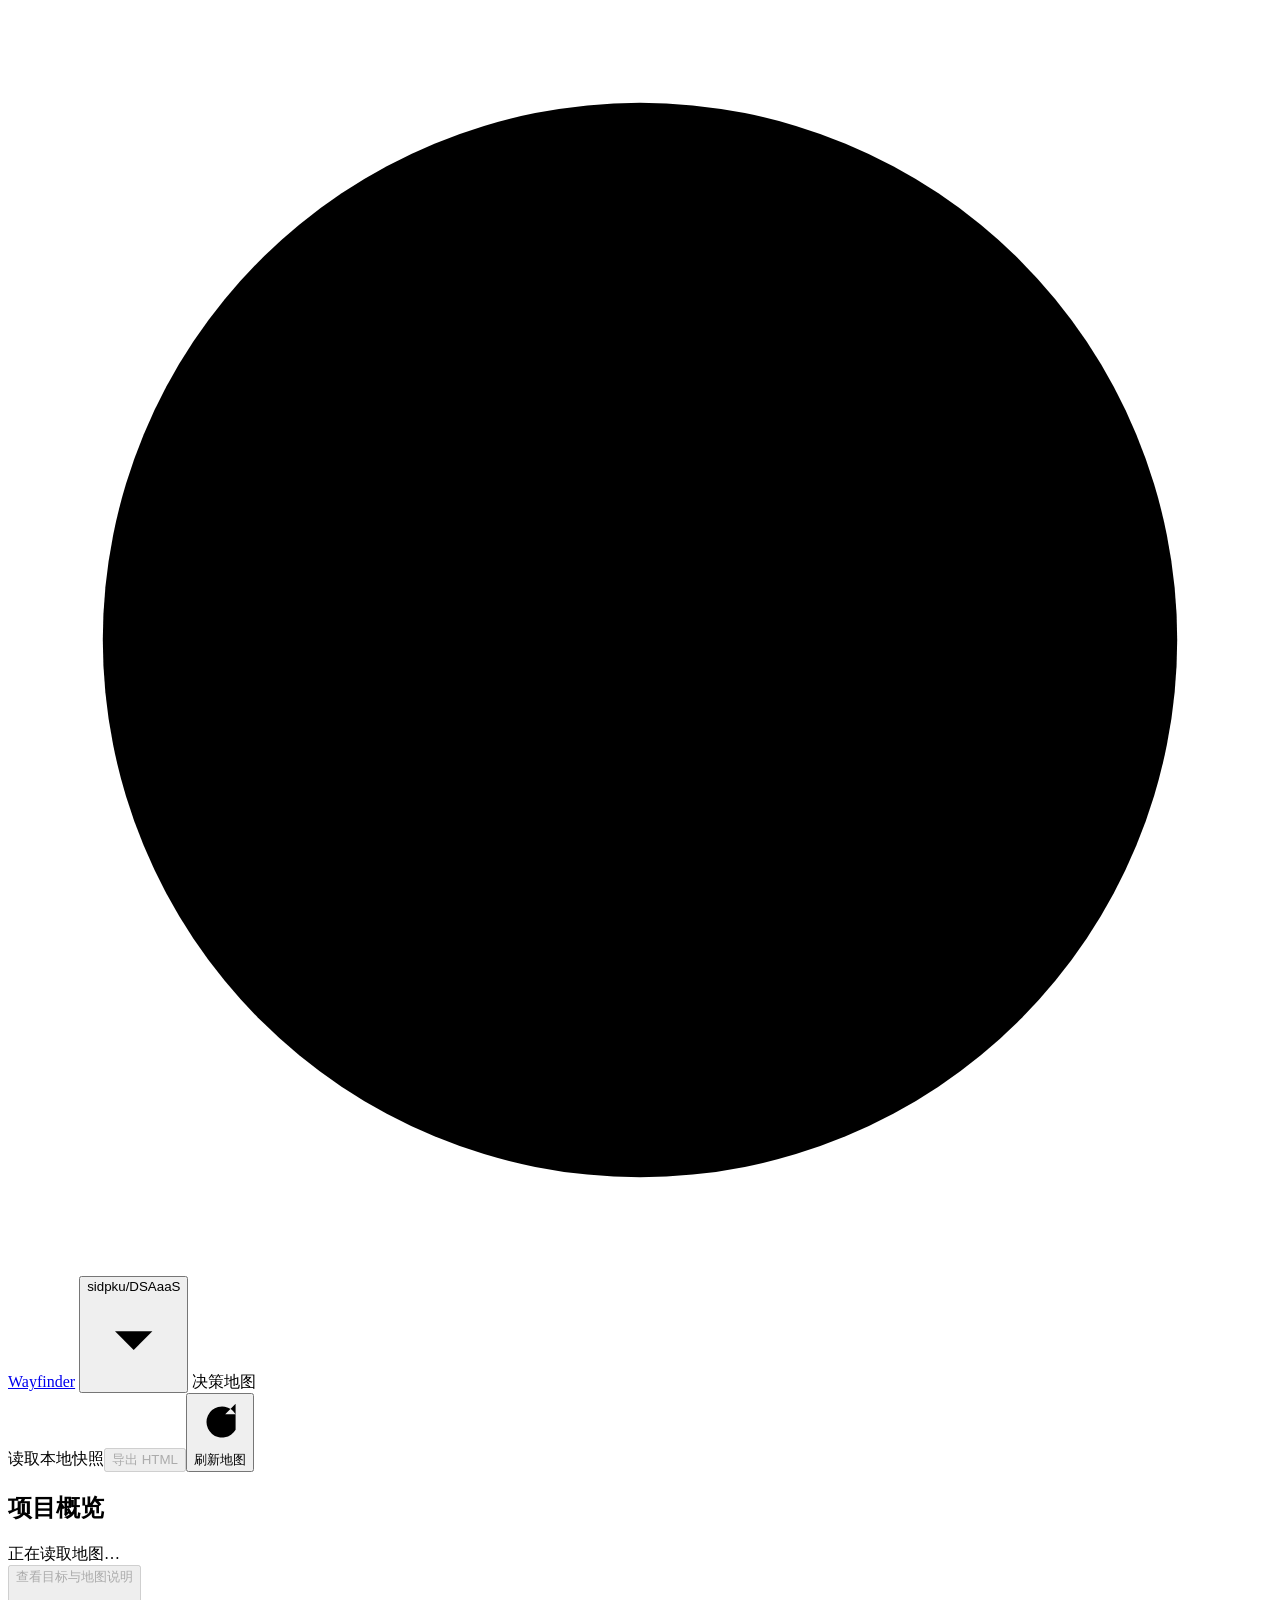
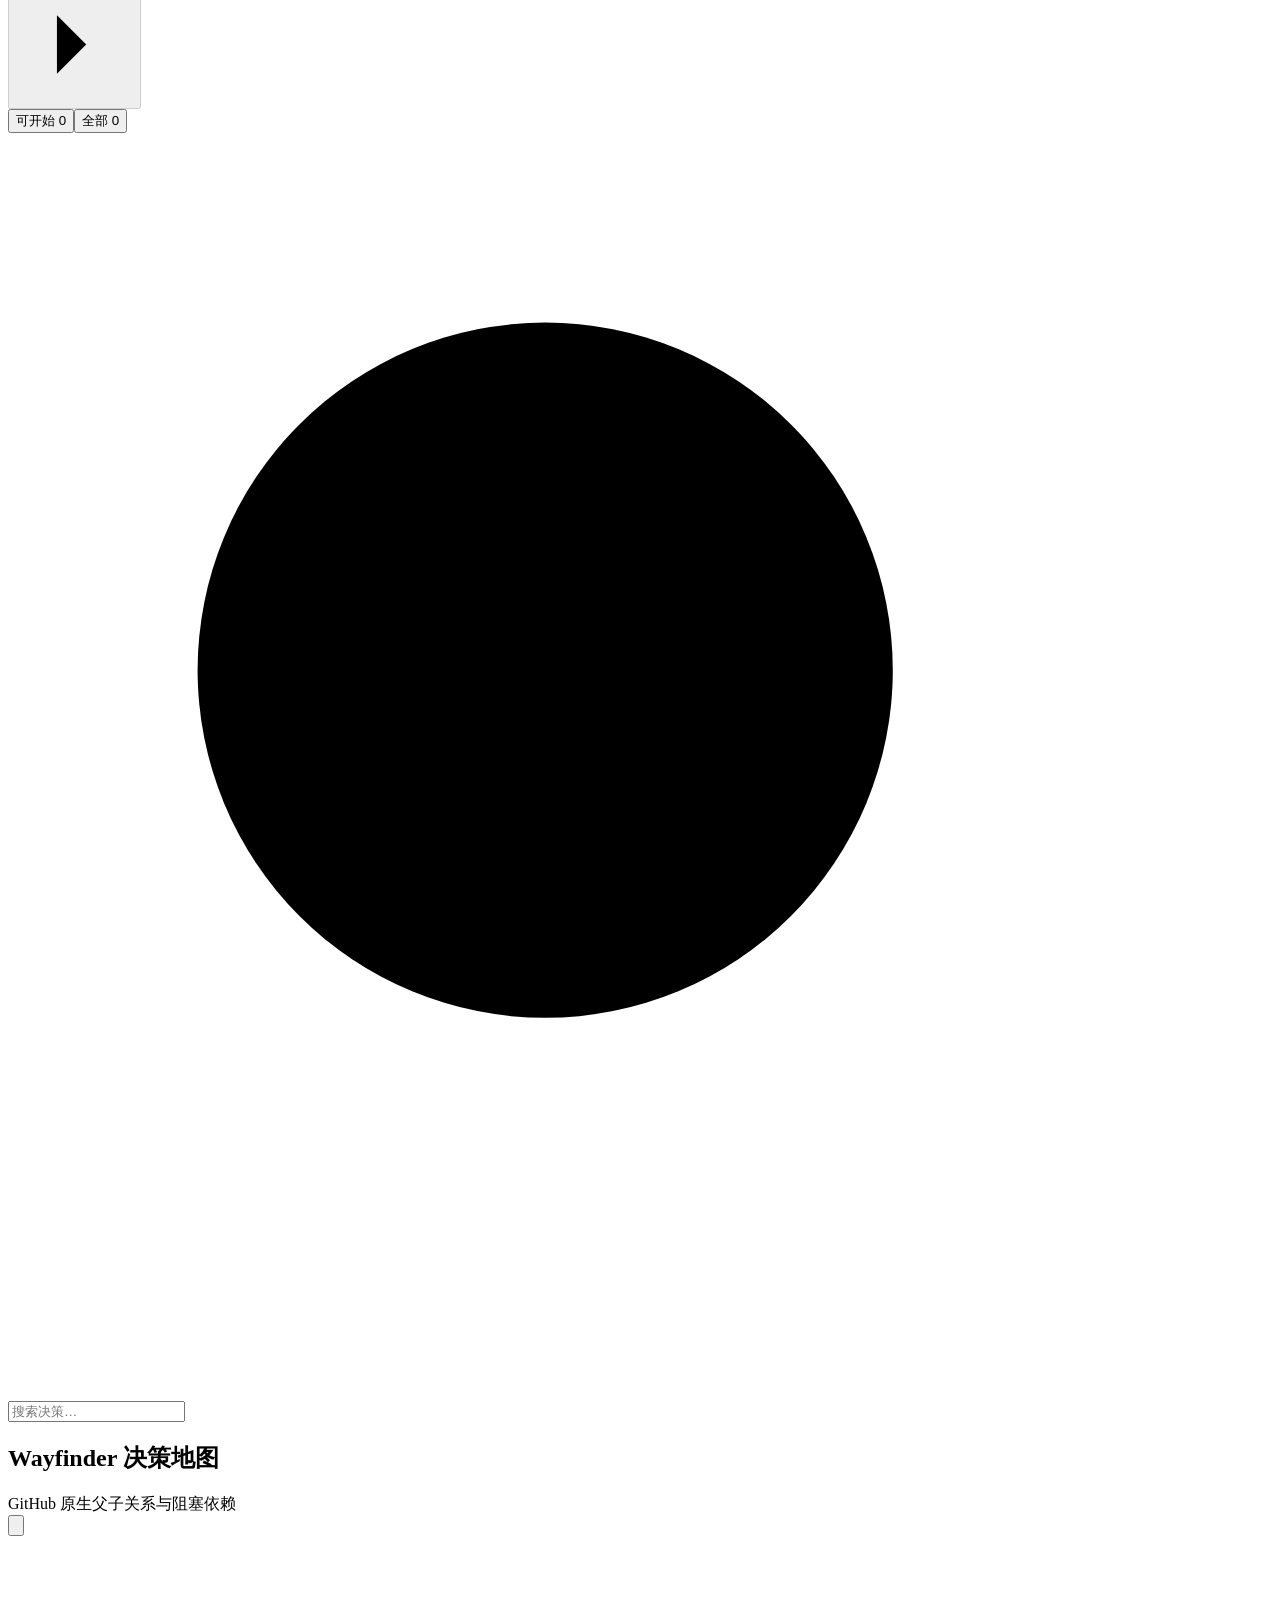
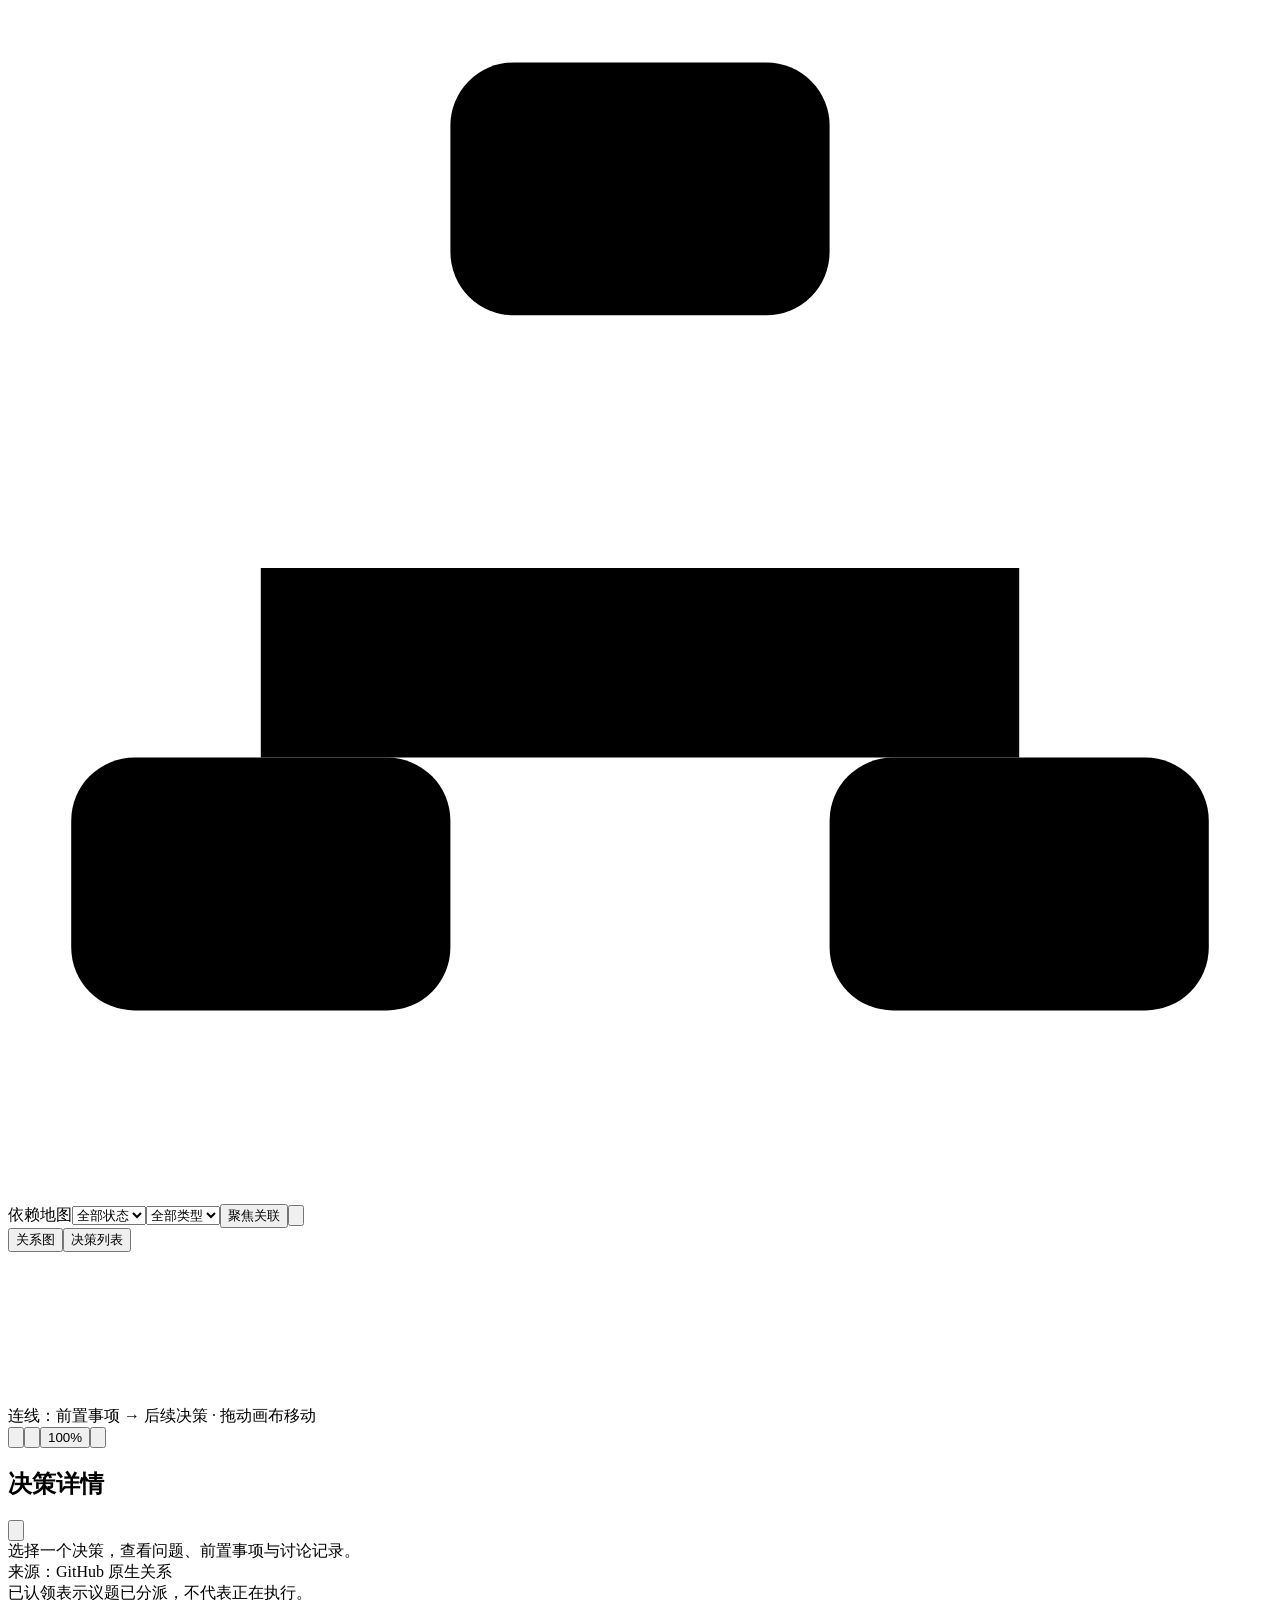
==== web/index.html @ 7f153734 "start project" ====
<!doctype html>
<html lang="zh-CN">
<head>
<meta charset="utf-8">
<meta name="viewport" content="width=device-width,initial-scale=1">
<meta name="color-scheme" content="light">
<title>Wayfinder · 决策地图</title>
<link rel="icon" href="data:image/svg+xml,%3Csvg xmlns='http://www.w3.org/2000/svg' viewBox='0 0 40 40'%3E%3Ccircle cx='20' cy='20' r='17' fill='none' stroke='%23087f70' stroke-width='3'/%3E%3Cpath d='m24 10-2 12-12 8 8-12z' fill='%23087f70'/%3E%3C/svg%3E">
<link rel="stylesheet" href="/styles.css">
<script src="/app.js" defer></script>
</head>
<body>
<header class="app-header">
  <a class="brand" href="#" aria-label="Wayfinder 首页"><svg viewBox="0 0 40 40" aria-hidden="true"><circle cx="20" cy="20" r="17"/><path d="m24 9-2 13-12 9 8-13z"/></svg><span>Wayfinder</span></a>
  <button class="source-button" id="sourceButton" title="切换仓库或地图"><span id="repoLabel">sidpku/DSAaaS</span><svg viewBox="0 0 20 20" aria-hidden="true"><path d="m6 8 4 4 4-4"/></svg></button>
  <span class="header-subtitle">决策地图</span>
  <div class="header-actions"><span id="syncTime" class="sync-time">读取本地快照</span><button id="exportButton" class="button subtle" disabled>导出 HTML</button><button id="refreshButton" class="button primary"><svg viewBox="0 0 20 20" aria-hidden="true"><path d="M16 7a6 6 0 1 0 0 6M16 3v4h-4"/></svg><span>刷新地图</span></button></div>
</header>
<div id="notice" class="notice" role="status" hidden></div>
<main class="workspace">
  <aside id="sidebar" class="sidebar" aria-label="地图概览">
    <div class="overview"><h2>项目概览</h2><div id="destination" class="destination">正在读取地图…</div><button id="overviewButton" class="text-button" disabled>查看目标与地图说明<svg viewBox="0 0 20 20" aria-hidden="true"><path d="m7 5 5 5-5 5"/></svg></button></div>
    <div class="list-tabs" role="tablist" aria-label="决策范围"><button id="frontierTab" role="tab" aria-selected="false" data-scope="frontier">可开始 <span id="frontierCount">0</span></button><button id="allTab" role="tab" aria-selected="true" data-scope="all">全部 <span id="totalCount">0</span></button></div>
    <label class="search-box"><svg viewBox="0 0 20 20" aria-hidden="true"><circle cx="8.5" cy="8.5" r="5.5"/><path d="m13 13 4 4"/></svg><input id="searchInput" type="search" placeholder="搜索决策…" aria-label="搜索决策"></label>
    <div id="issueList" class="issue-list" aria-label="决策列表"></div>
    <div class="legend" id="legend"></div>
  </aside>
  <section class="map-area" aria-label="决策依赖地图">
    <div class="map-heading"><h1 id="mapTitle">Wayfinder 决策地图</h1><div id="mapSummary" class="map-summary">GitHub 原生父子关系与阻塞依赖</div></div>
    <div class="map-toolbar"><button id="toggleLeftPanel" class="panel-toggle" aria-controls="sidebar" aria-expanded="true" aria-label="隐藏左侧栏" title="隐藏左侧栏"><svg viewBox="0 0 20 20" aria-hidden="true"><rect x="2" y="3" width="16" height="14" rx="2"/><path d="M7 3v14"/><path class="panel-arrow" d="m13 7-3 3 3 3"/></svg></button><span class="view-label"><svg viewBox="0 0 20 20" aria-hidden="true"><rect x="7" y="2" width="6" height="4" rx="1"/><rect x="1" y="13" width="6" height="4" rx="1"/><rect x="13" y="13" width="6" height="4" rx="1"/><path d="M10 6v4M4 13v-3h12v3"/></svg>依赖地图</span><label class="select-wrap"><select id="statusFilter" aria-label="按状态筛选"><option value="all">全部状态</option><option value="frontier">可开始</option><option value="blocked">被阻塞</option><option value="claimed">已认领</option><option value="closed">已关闭</option><option value="unknown">待核实</option></select></label><label class="select-wrap"><select id="typeFilter" aria-label="按决策类型筛选"><option value="all">全部类型</option><option value="grilling">讨论</option><option value="research">调研</option><option value="prototype">原型</option><option value="task">准备事项</option></select></label><button id="focusButton" class="button subtle compact" aria-pressed="false">聚焦关联</button><button id="toggleRightPanel" class="panel-toggle" aria-controls="inspector" aria-expanded="true" aria-label="隐藏右侧栏" title="隐藏右侧栏"><svg viewBox="0 0 20 20" aria-hidden="true"><rect x="2" y="3" width="16" height="14" rx="2"/><path d="M13 3v14"/><path class="panel-arrow" d="m7 7 3 3-3 3"/></svg></button></div>
    <div class="mobile-tabs" role="tablist" aria-label="地图视图"><button class="active" id="graphViewButton">关系图</button><button id="listViewButton">决策列表</button></div>
    <div id="graphViewport" class="graph-viewport" tabindex="0" aria-label="依赖画布，可拖动平移，滚轮缩放"><div id="graphWorld" class="graph-world"><svg id="graphEdges" class="graph-edges" aria-hidden="true"></svg><div id="graphNodes"></div></div><div id="graphEmpty" class="graph-empty" hidden></div></div>
    <div class="canvas-footer"><span id="canvasHint">连线：前置事项 → 后续决策 · 拖动画布移动</span><div class="zoom-controls"><button id="fitButton" title="适应画布" aria-label="适应画布"><svg viewBox="0 0 20 20" aria-hidden="true"><path d="M7 3H3v4m10-4h4v4M3 13v4h4m10-4v4h-4"/></svg></button><button id="zoomOutButton" aria-label="缩小"><svg viewBox="0 0 20 20" aria-hidden="true"><path d="M4 10h12"/></svg></button><button id="zoomValue" title="重置为 100%">100%</button><button id="zoomInButton" aria-label="放大"><svg viewBox="0 0 20 20" aria-hidden="true"><path d="M4 10h12M10 4v12"/></svg></button></div></div>
  </section>
  <aside id="inspector" class="inspector" aria-label="决策详情"><div class="inspector-header"><h2 id="inspectorHeading">决策详情</h2><button id="closeDetail" class="icon-button" aria-label="关闭详情" title="隐藏右侧栏"><svg viewBox="0 0 20 20" aria-hidden="true"><path d="m5 5 10 10M15 5 5 15"/></svg></button></div><div id="detailContent" class="detail-content"><div class="detail-placeholder">选择一个决策，查看问题、前置事项与讨论记录。</div></div><footer>来源：GitHub 原生关系<br><span>已认领表示议题已分派，不代表正在执行。</span></footer></aside>
</main>
<dialog id="sourceDialog" class="source-dialog"><form id="sourceForm"><div class="dialog-heading"><h2>打开 Wayfinder 地图</h2><button type="button" id="closeSource" class="icon-button" aria-label="关闭"><svg viewBox="0 0 20 20" aria-hidden="true"><path d="m5 5 10 10M15 5 5 15"/></svg></button></div><label>GitHub 仓库<input id="repoInput" required value="sidpku/DSAaaS" placeholder="owner/repo" autocomplete="off"></label><div class="map-picker"><label>地图议题编号<input id="mapNumberInput" required type="number" min="1" value="1"></label><button type="button" id="findMapsButton" class="button subtle">查找地图</button></div><div id="mapChoices" class="map-choices"></div><p id="sourceError" class="form-error" role="alert"></p><p class="form-hint">使用本机 gh 的登录账号读取数据。请选有 wayfinder:map 标签的地图议题。</p><button type="submit" class="button primary open-map-button">打开地图</button></form></dialog>
<div id="toast" class="toast" role="status" hidden></div>
</body>
</html>
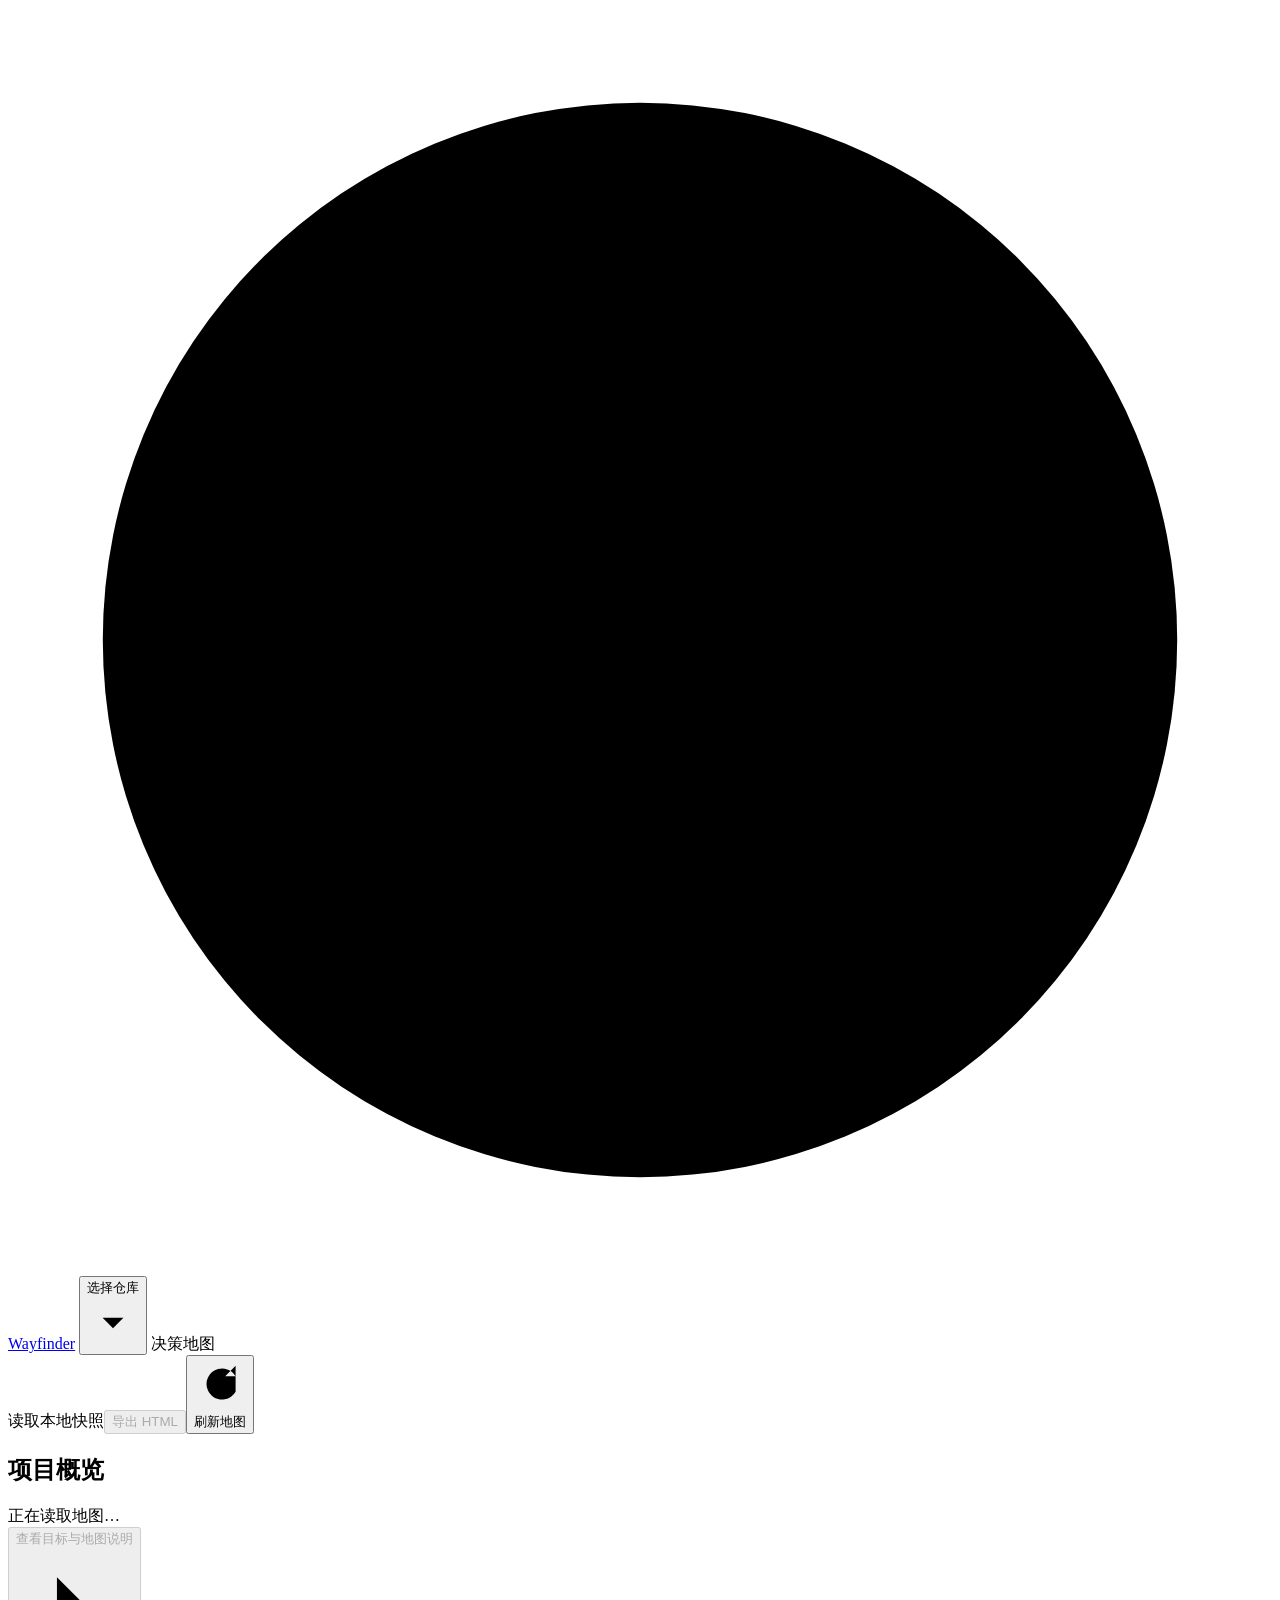
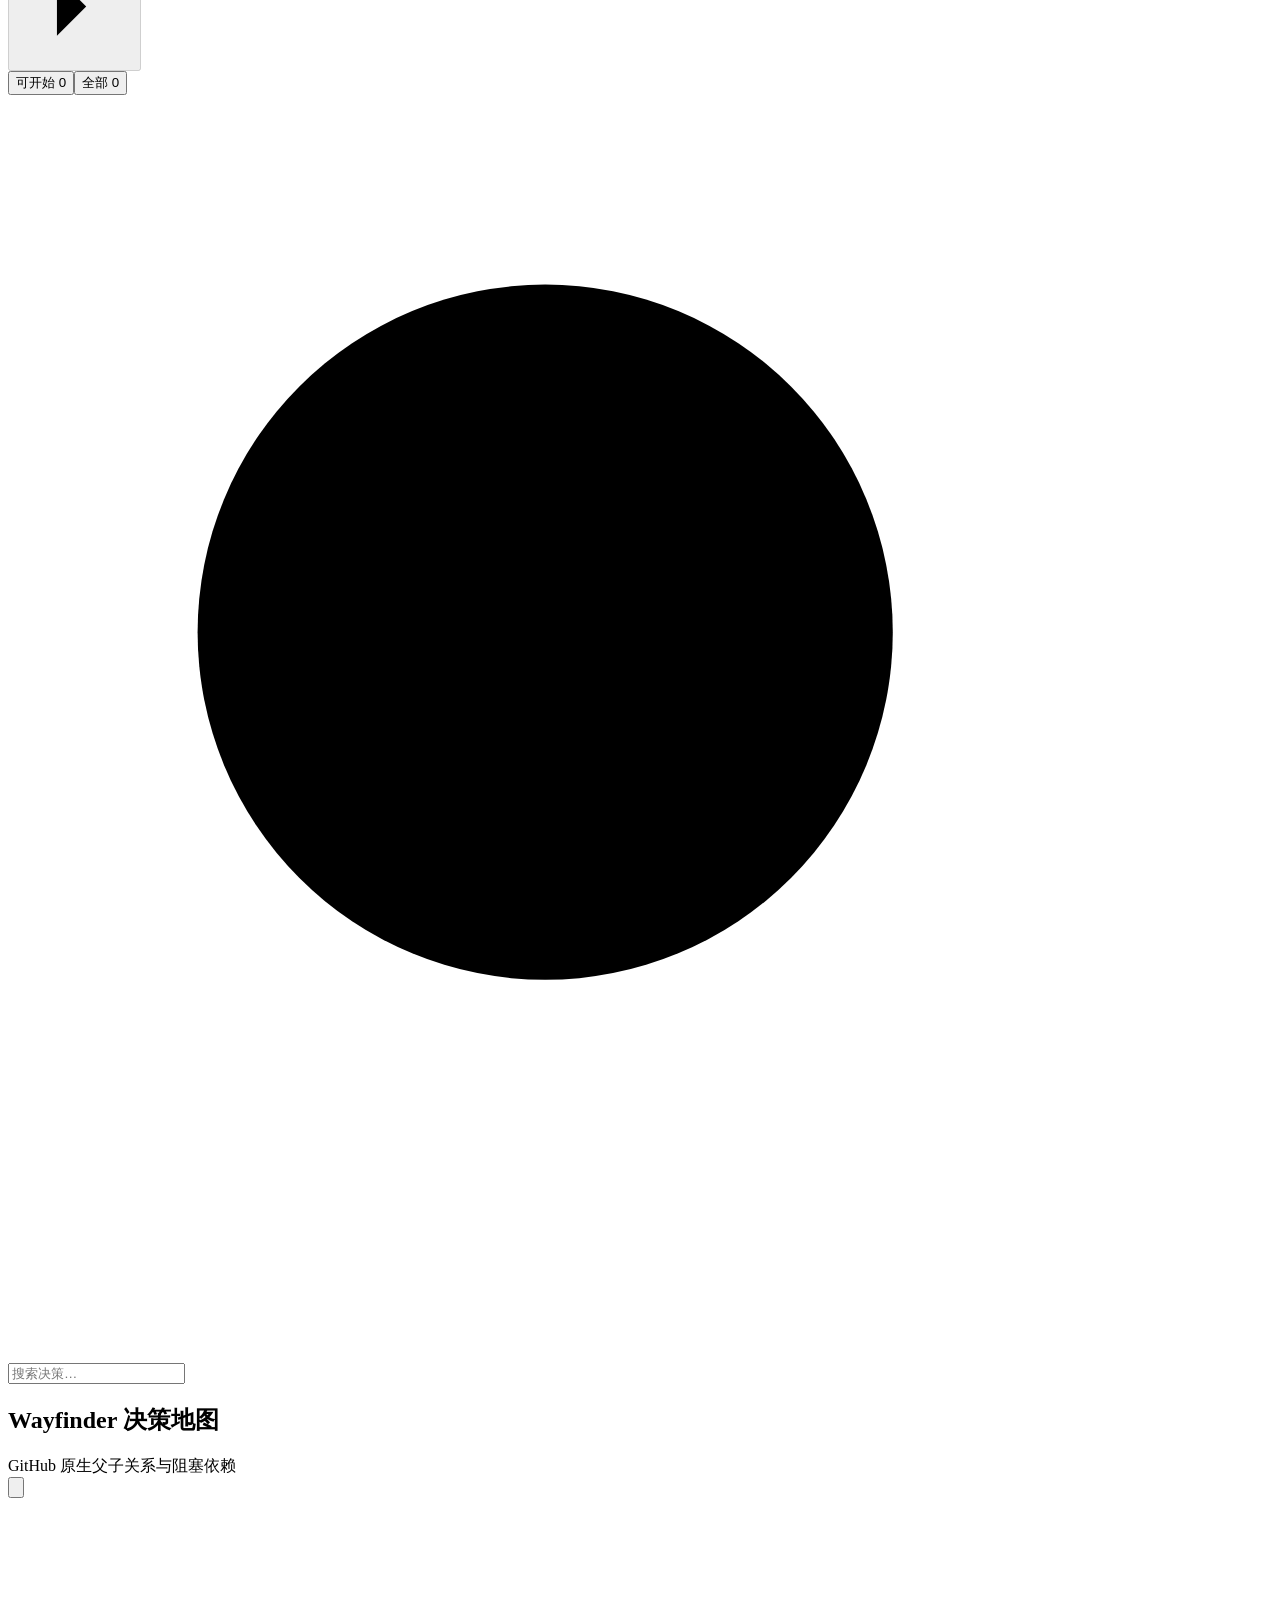
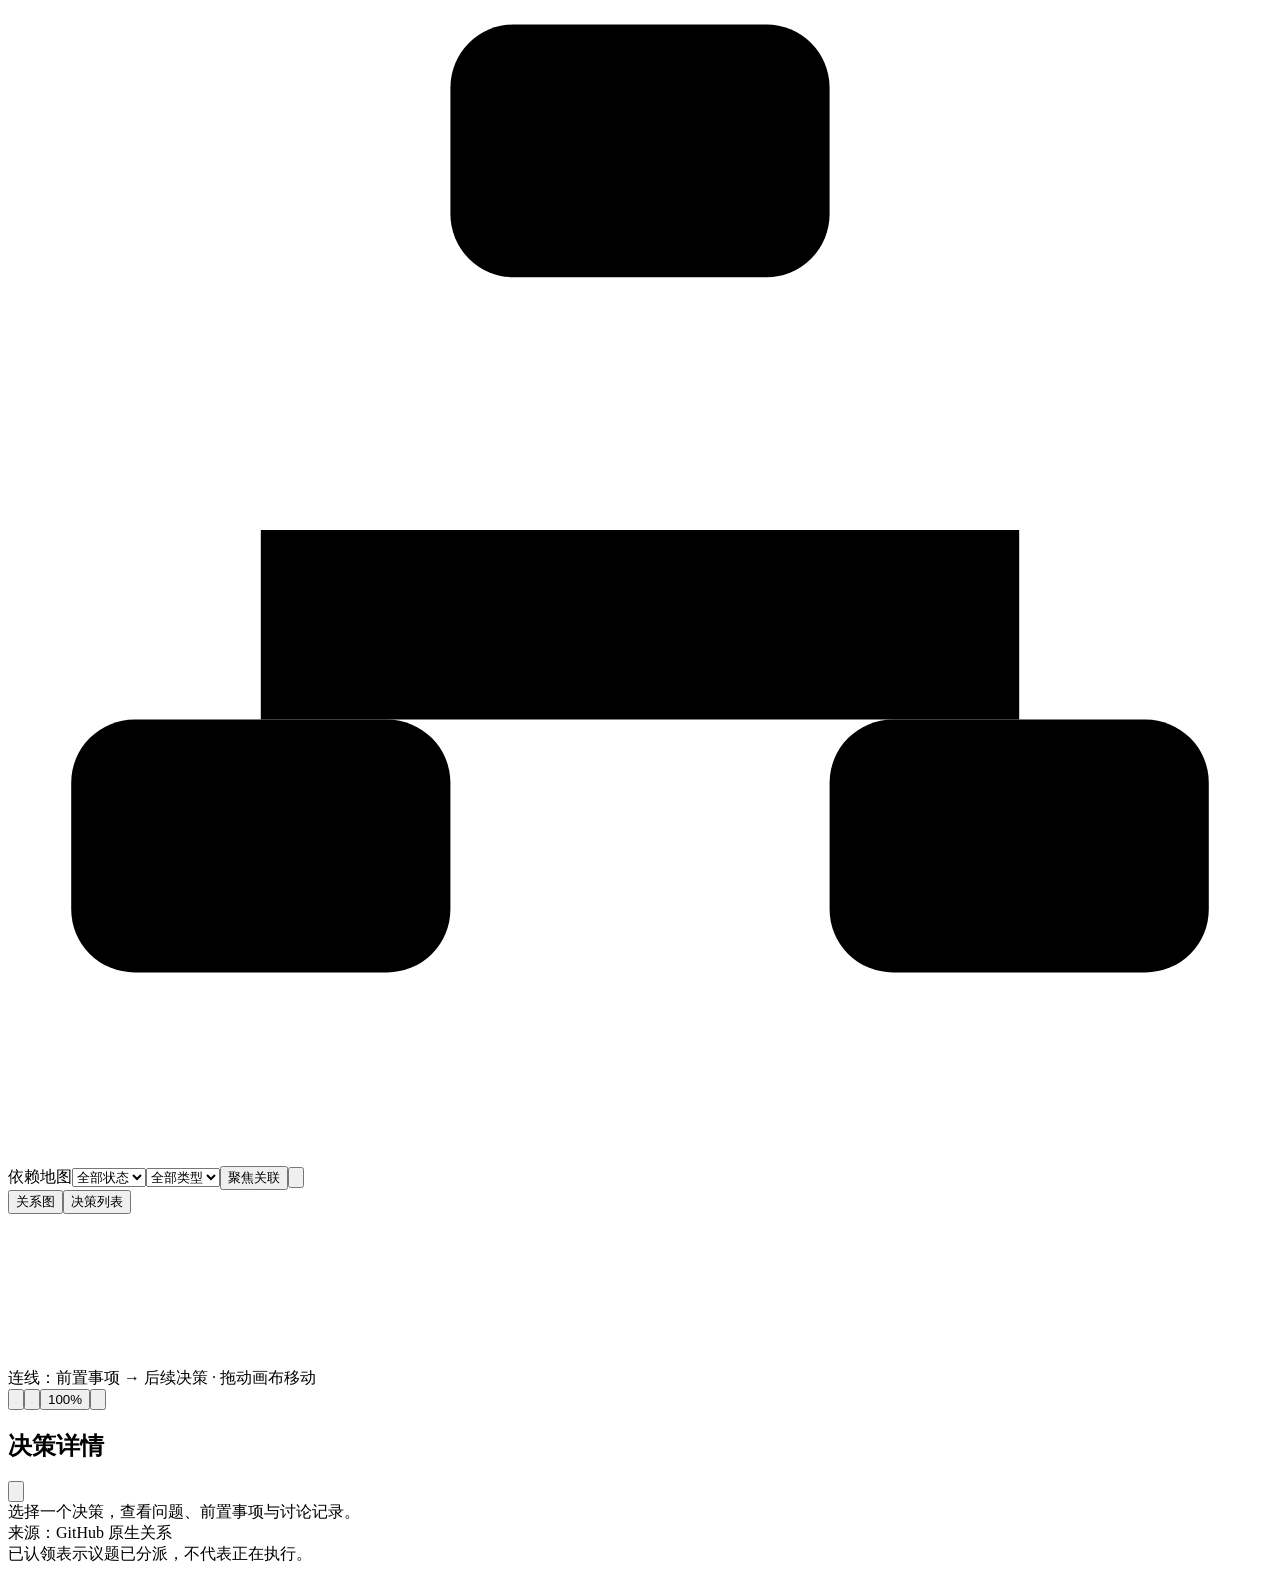
==== commit 4eb6fb2e: "Prepare public release with bilingual docs and MIT license" ====
--- a/web/index.html
+++ b/web/index.html
@@ -12,7 +12,7 @@
 <body>
 <header class="app-header">
   <a class="brand" href="#" aria-label="Wayfinder 首页"><svg viewBox="0 0 40 40" aria-hidden="true"><circle cx="20" cy="20" r="17"/><path d="m24 9-2 13-12 9 8-13z"/></svg><span>Wayfinder</span></a>
-  <button class="source-button" id="sourceButton" title="切换仓库或地图"><span id="repoLabel">sidpku/DSAaaS</span><svg viewBox="0 0 20 20" aria-hidden="true"><path d="m6 8 4 4 4-4"/></svg></button>
+  <button class="source-button" id="sourceButton" title="切换仓库或地图"><span id="repoLabel">选择仓库</span><svg viewBox="0 0 20 20" aria-hidden="true"><path d="m6 8 4 4 4-4"/></svg></button>
   <span class="header-subtitle">决策地图</span>
   <div class="header-actions"><span id="syncTime" class="sync-time">读取本地快照</span><button id="exportButton" class="button subtle" disabled>导出 HTML</button><button id="refreshButton" class="button primary"><svg viewBox="0 0 20 20" aria-hidden="true"><path d="M16 7a6 6 0 1 0 0 6M16 3v4h-4"/></svg><span>刷新地图</span></button></div>
 </header>
@@ -34,7 +34,7 @@
   </section>
   <aside id="inspector" class="inspector" aria-label="决策详情"><div class="inspector-header"><h2 id="inspectorHeading">决策详情</h2><button id="closeDetail" class="icon-button" aria-label="关闭详情" title="隐藏右侧栏"><svg viewBox="0 0 20 20" aria-hidden="true"><path d="m5 5 10 10M15 5 5 15"/></svg></button></div><div id="detailContent" class="detail-content"><div class="detail-placeholder">选择一个决策，查看问题、前置事项与讨论记录。</div></div><footer>来源：GitHub 原生关系<br><span>已认领表示议题已分派，不代表正在执行。</span></footer></aside>
 </main>
-<dialog id="sourceDialog" class="source-dialog"><form id="sourceForm"><div class="dialog-heading"><h2>打开 Wayfinder 地图</h2><button type="button" id="closeSource" class="icon-button" aria-label="关闭"><svg viewBox="0 0 20 20" aria-hidden="true"><path d="m5 5 10 10M15 5 5 15"/></svg></button></div><label>GitHub 仓库<input id="repoInput" required value="sidpku/DSAaaS" placeholder="owner/repo" autocomplete="off"></label><div class="map-picker"><label>地图议题编号<input id="mapNumberInput" required type="number" min="1" value="1"></label><button type="button" id="findMapsButton" class="button subtle">查找地图</button></div><div id="mapChoices" class="map-choices"></div><p id="sourceError" class="form-error" role="alert"></p><p class="form-hint">使用本机 gh 的登录账号读取数据。请选有 wayfinder:map 标签的地图议题。</p><button type="submit" class="button primary open-map-button">打开地图</button></form></dialog>
+<dialog id="sourceDialog" class="source-dialog"><form id="sourceForm"><div class="dialog-heading"><h2>打开 Wayfinder 地图</h2><button type="button" id="closeSource" class="icon-button" aria-label="关闭"><svg viewBox="0 0 20 20" aria-hidden="true"><path d="m5 5 10 10M15 5 5 15"/></svg></button></div><label>GitHub 仓库<input id="repoInput" required value="" placeholder="owner/repo" autocomplete="off"></label><div class="map-picker"><label>地图议题编号<input id="mapNumberInput" required type="number" min="1" value="1"></label><button type="button" id="findMapsButton" class="button subtle">查找地图</button></div><div id="mapChoices" class="map-choices"></div><p id="sourceError" class="form-error" role="alert"></p><p class="form-hint">使用本机 gh 的登录账号读取数据。请选有 wayfinder:map 标签的地图议题。</p><button type="submit" class="button primary open-map-button">打开地图</button></form></dialog>
 <div id="toast" class="toast" role="status" hidden></div>
 </body>
 </html>
